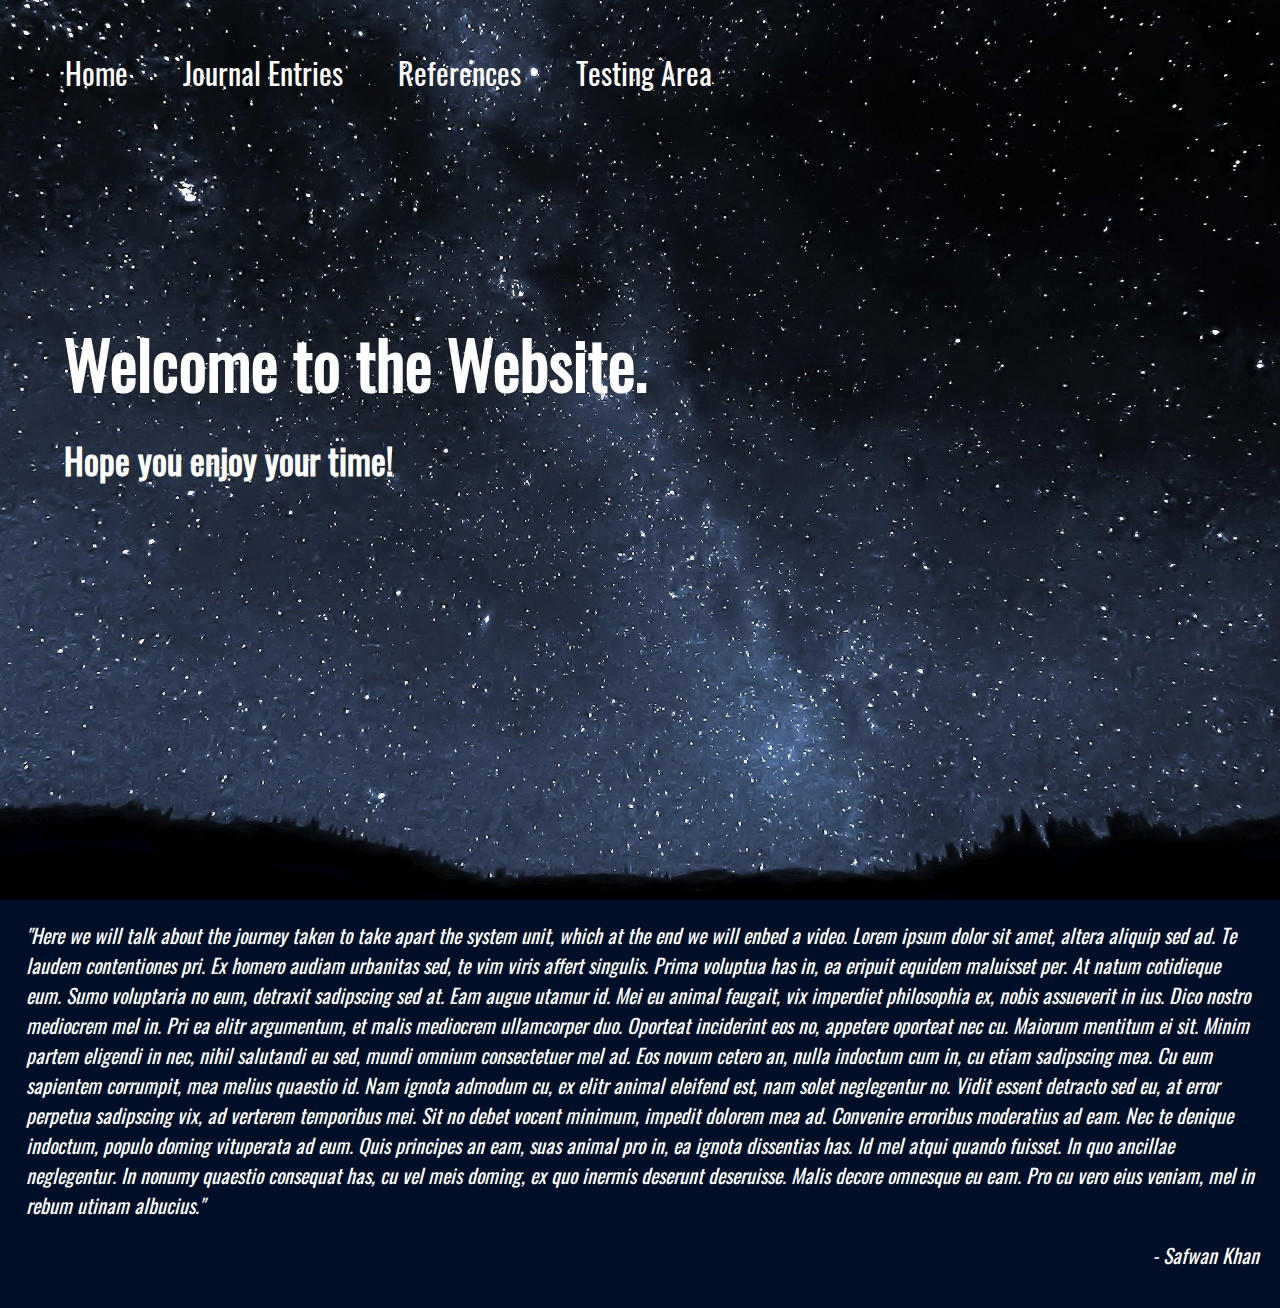
==== index.html @ 258873cf "Add files via upload" ====
<!DOCTYPE html>
<html lang="en">
	<head>
	<meta charset="utf-8">
		<title>Pod 5's assignment</title>
		<link rel="stylesheet" href="hardware.css">
		<!--- Import font from google. URL: https://fonts.google.com/specimen/Oswald?selection.family=Oswald -->
		<link href='Oswald-Regular.ttf' rel='stylesheet'>
		<link rel="icon" href="rocket.png" sizes="16x16">
	</head>
	<body>
	<ul class="navigationBar">
		<li class= "home" id="currentPage"><a href="index.html">Home</a></li>
		<li class= "otherLinks"><a href="journalEntries.html">Journal Entries</a></li>
		<li class= "otherLinks"><a href="references.html">References</a></li>
		<li class= "otherLinks"><a href="test.html">Testing Area</a></li>
	</ul>
	<!--- First Image -->
		<div class="coverimage"></div>
		<h1 class= "titleText">Welcome to the Website.</h1>
		<h2 class= "subTitleText">Hope you enjoy your time!</h2>
		<p class="homePageParagraphText">
		"Here we will talk about the journey taken to take apart the system unit, which at the end we will enbed a video. Lorem ipsum dolor sit amet, altera aliquip sed ad. Te laudem contentiones pri. Ex homero audiam urbanitas sed, te vim viris affert singulis. Prima voluptua has in, ea eripuit equidem maluisset per. At natum cotidieque eum. Sumo voluptaria no eum, detraxit sadipscing sed at. Eam augue utamur id. Mei eu animal feugait, vix imperdiet philosophia ex, nobis assueverit in ius. Dico nostro mediocrem mel in. Pri ea elitr argumentum, et malis mediocrem ullamcorper duo. Oporteat inciderint eos no, appetere oporteat nec cu. Maiorum mentitum ei sit. Minim partem eligendi in nec, nihil salutandi eu sed, mundi omnium consectetuer mel ad. Eos novum cetero an, nulla indoctum cum in, cu etiam sadipscing mea. Cu eum sapientem corrumpit, mea melius quaestio id. Nam ignota admodum cu, ex elitr animal eleifend est, nam solet neglegentur no. Vidit essent detracto sed eu, at error perpetua sadipscing vix, ad verterem temporibus mei. Sit no debet vocent minimum, impedit dolorem mea ad. Convenire erroribus moderatius ad eam. Nec te denique indoctum, populo doming vituperata ad eum. Quis principes an eam, suas animal pro in, ea ignota dissentias has. Id mel atqui quando fuisset. In quo ancillae neglegentur. In nonumy quaestio consequat has, cu vel meis doming, ex quo inermis deserunt deseruisse. Malis decore omnesque eu eam. Pro cu vero eius veniam, mel in rebum utinam albucius."</p>
		<p class="personQuoted">- Safwan Khan</p> 
		<br>
	</body>
</html>
---- hardware.css ----
@font-face 
{
	font-family: Oswald;
    src:url("Oswald-Regular.ttf");
}

.homePageParagraphText 
{
	margin-left: 2%;
	margin-right: 2%;
	color: white;
	font-family: 'Oswald';
	font-size: 20px;
	font-style: italic;
}
.journalDate
{
	margin-left: 2%;
	margin-right: 2%;
	color: white;
	font-family: 'Oswald';
	font-size: 20px;
	font-style: italic;	
}

.personQuoted
{
	margin-left: 90%;
	color: white;
	font-family: 'Oswald';
	font-size: 20px;
	font-style: italic;
	
}
body, html 
{
    height: 100%;
}

body 
{
	/* Ensure the image fits the entire window. */
	margin: 0;
	
	/* Set the background colour to navy blue. */
	background-color: #000f28;
}


.coverimage 
{
	
	/* Set the desired background image. */
    background-image: url("space.jpg");
	
	/* Set the image to fit the entire screen. */
	height: 100%;
	
	/* Create the parralax scrolling effect. */
    background-position: center;
    background-repeat: no-repeat;
    background-size: cover;
	background-attachment: fixed;
}

.titleText 	{
	/* Locate the text. */
	position: absolute;
	color: white;
	top: 30%;
	left: 5%;
	
	/* Set the font of the cover text */
	font-family: "Oswald";
	font-size: 65px;
	
	/* Ensure that the text remains fixed contrasting the parralax. */
	background-attachment: fixed;
}

.subTitleText 
{
	color: white;
	position: absolute;
	top: 45%;
	left: 5%;
	font-family: "Oswald";
	font-size: 35px;
}


/* Navigation bar */

a 
{
	/* Display an underline relative to the word. */
	position: relative;
  
	/* Set colour of the links */
	color: white;
  
	/* Ensure that the links do not have an underline prior to being hovered over. */
	text-decoration: none;
	
	/* Set the time for duration of the change in text colour. */
	transition-duration: 0.3s
}


a:before 
{
	content: "";
  
	position: absolute;
	
	/* Display an underline base on the width of the word.*/
	width: 100%;
  
	/* Set the thickness of the underline. */
	height: 4px;
  
	/* Set underline to display below the word. */
	bottom: 0;
  
	/* Choose colour for the underline. */
	background-color: white;
  
	/* Intialize the animated underline to transition to scaleX(1) */
	transform: scaleX(0);
  
	/* Set the time the animation takes to complete. */
	transition: 0.3s;
	
	
	transition-duration: 0.3s;
}

a:hover:before
{
	/* Animate the underline */
	transform: scaleX(1);
	
	background-color: gray;
}

a:hover
{
	color: gray;
}

.home
{
	/* Ensure that the home link isn't tocuh the left side of the window. */
	padding-left: 25px;
	
	/* Separate the home link from the other links. */
	padding-right: 55px;
	
	/* Make the links appear horizontally, */
	float: left;
	
}
.navigationBar
{
	/* Position navigation bar text. */
	position: absolute;
	top: 20px;
	
	/* Ensure that the navigation bar remains fixed on the screen. */
	color: gray;
	
	/* Remove the bullet points provided by the list originally. */
	list-style-type: none;
	
	/* Set the font family of the links */
	font-family: "Oswald";
	font-size: 30px;
}

.otherLinks
{
	/* Separate other links by a specified number of pixels */
	padding-right: 55px;
	
	/* Make the links appear horizontally, */
	float: left;
}


/* References Page */

.referenceCoverImage
{
	/* Set the desired background image. */
    background-image: url("space2.jpg");
	
	/* Set the image to fit the entire screen. */
	height: 100%;
	
	/* Create the parralax scrolling effect. */
    background-position: center;
    background-repeat: no-repeat;
    background-size: cover;
	background-attachment: fixed;
}

/* Journal Entries page */

.journalEntriesCoverImage
{
	/* Set the desired background image. */
    background-image: url("space3.jpg");
	
	/* Set the image to fit the entire screen. */
	height: 100%;
	
	/* Create the parralax scrolling effect. */
    background-position: center;
    background-repeat: no-repeat;
    background-size: cover;
	background-attachment: fixed;
}
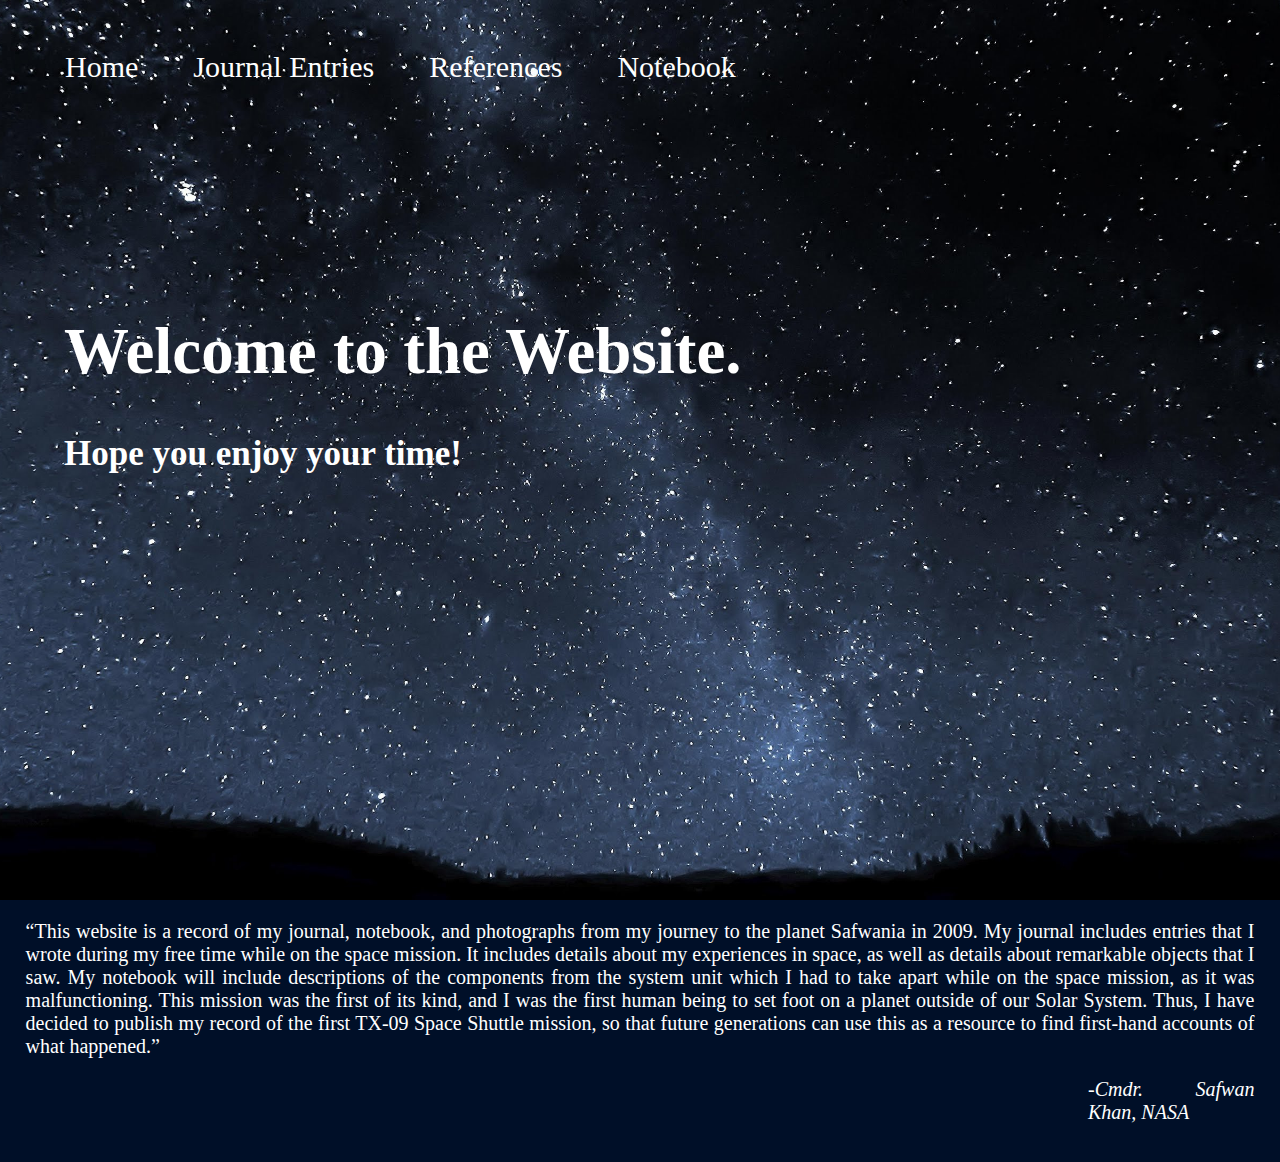
==== commit 8b27157d: "Add files via upload" ====
--- a/index.html
+++ b/index.html
@@ -4,24 +4,25 @@
 	<meta charset="utf-8">
 		<title>Pod 5's assignment</title>
 		<link rel="stylesheet" href="hardware.css">
-		<!--- Import font from google. URL: https://fonts.google.com/specimen/Oswald?selection.family=Oswald -->
-		<link href='Oswald-Regular.ttf' rel='stylesheet'>
+
 		<link rel="icon" href="rocket.png" sizes="16x16">
 	</head>
 	<body>
+	<!-- Navigation Bar -->
 	<ul class="navigationBar">
-		<li class= "home" id="currentPage"><a href="index.html">Home</a></li>
-		<li class= "otherLinks"><a href="journalEntries.html">Journal Entries</a></li>
-		<li class= "otherLinks"><a href="references.html">References</a></li>
-		<li class= "otherLinks"><a href="test.html">Testing Area</a></li>
+		<li class= "home"><a href="index.html">Home</a></li>
+		<li class= "navigationBarLinks"><a href="journalEntries.html">Journal Entries</a></li>
+		<li class= "navigationBarLinks"><a href="references.html">References</a></li>
+		<li class= "navigationBarLinks"><a href="notebook.html">Notebook</a></li>
 	</ul>
-	<!--- First Image -->
-		<div class="coverimage"></div>
+	<!--- Cover Page -->
+		<div class="indexCoverImage"></div>
 		<h1 class= "titleText">Welcome to the Website.</h1>
 		<h2 class= "subTitleText">Hope you enjoy your time!</h2>
 		<p class="homePageParagraphText">
-		"Here we will talk about the journey taken to take apart the system unit, which at the end we will enbed a video. Lorem ipsum dolor sit amet, altera aliquip sed ad. Te laudem contentiones pri. Ex homero audiam urbanitas sed, te vim viris affert singulis. Prima voluptua has in, ea eripuit equidem maluisset per. At natum cotidieque eum. Sumo voluptaria no eum, detraxit sadipscing sed at. Eam augue utamur id. Mei eu animal feugait, vix imperdiet philosophia ex, nobis assueverit in ius. Dico nostro mediocrem mel in. Pri ea elitr argumentum, et malis mediocrem ullamcorper duo. Oporteat inciderint eos no, appetere oporteat nec cu. Maiorum mentitum ei sit. Minim partem eligendi in nec, nihil salutandi eu sed, mundi omnium consectetuer mel ad. Eos novum cetero an, nulla indoctum cum in, cu etiam sadipscing mea. Cu eum sapientem corrumpit, mea melius quaestio id. Nam ignota admodum cu, ex elitr animal eleifend est, nam solet neglegentur no. Vidit essent detracto sed eu, at error perpetua sadipscing vix, ad verterem temporibus mei. Sit no debet vocent minimum, impedit dolorem mea ad. Convenire erroribus moderatius ad eam. Nec te denique indoctum, populo doming vituperata ad eum. Quis principes an eam, suas animal pro in, ea ignota dissentias has. Id mel atqui quando fuisset. In quo ancillae neglegentur. In nonumy quaestio consequat has, cu vel meis doming, ex quo inermis deserunt deseruisse. Malis decore omnesque eu eam. Pro cu vero eius veniam, mel in rebum utinam albucius."</p>
-		<p class="personQuoted">- Safwan Khan</p> 
+	<!--- Story Summary -->
+		&ldquo;This website is a record of my journal, notebook, and photographs from my journey to the planet Safwania in 2009. My journal includes entries that I wrote during my free time while on the space mission. It includes details about my experiences in space, as well as details about remarkable objects that I saw. My notebook will include descriptions of the components from the system unit which I had to take apart while on the space mission, as it was malfunctioning. This mission was the first of its kind, and I was the first human being to set foot on a planet outside of our Solar System. Thus, I have decided to publish my record of the first TX-09 Space Shuttle mission, so that future generations can use this as a resource to find first-hand accounts of what happened.&rdquo;</p>
+		<p class="personQuotedWithoutImage">-Cmdr. Safwan Khan, NASA</p> 
 		<br>
 	</body>
 </html>
--- a/hardware.css
+++ b/hardware.css
@@ -1,39 +1,110 @@
-@font-face 
-{
-	font-family: Oswald;
-    src:url("Oswald-Regular.ttf");
-}
+.image
+{
+	/* Separate the text from the images */
+	padding:20px;
+	
+	/* Place the images on the right side of the screen. */
+	float: right;
+}
+
+.notebookImages
+{	
+	/* Add a light-blue border around each of the photos. */
+	padding: 10px;
+	background-color: white;
+	
+	/* Center each photo. */
+	margin-left: 40%;
+}
+
+.imageCaptionText
+{	
+	left:20px;
+	/* Set the margins of the person quoted */
+	margin-left: 2%;
+	margin-right: 2%;
+	/* Set preferences of the body text. */
+	color: white;
+	font-family: 'Oswald';
+	font-size: 18px;
+	font-style: italic;
+	
+	/* Center the captions under the image. */
+	text-align: center;
+}
+
 
 .homePageParagraphText 
 {
-	margin-left: 2%;
-	margin-right: 2%;
+	/* Set the margins of the person quoted */
+	margin-left: 2%;
+	margin-right: 2%;
+	
+	/* Set preferences of the body text. */
+	color: white;
+	font-family: 'Oswald';
+	font-size: 20px;
+}
+
+.journalDate
+{
+	/* Set the margin of the journal date */
+	margin-left: 2%;
+	margin-right: 2%;
+	
+	/* Set preferences of the body text. */
+	color: white;
+	font-family: 'Oswald';
+	font-size: 22px;	
+}
+
+.personQuoted
+{
+	/* Set the margins for the person quoted. */
+	margin-left: 65%;
+	margin-right: 10%;
+	
+	/* Stylize the text of the person quoted */
 	color: white;
 	font-family: 'Oswald';
 	font-size: 20px;
 	font-style: italic;
 }
-.journalDate
-{
-	margin-left: 2%;
-	margin-right: 2%;
-	color: white;
-	font-family: 'Oswald';
-	font-size: 20px;
-	font-style: italic;	
-}
-
-.personQuoted
-{
-	margin-left: 90%;
-	color: white;
+
+h3
+{
+	/* Set the margins for the person quoted. */
+	margin-left: 2%;
+	
+	/* Stylize the text of the person quoted */
+	color: white;
+	font-family: 'Oswald';
+	font-size: 22px;
+}
+
+
+
+hr
+{
+	margin-left: 2%;
+	margin-right: 2%;
+}
+
+.personQuotedWithoutImage
+{
+	/* Set the margins for the person quoted. */
+	margin-left: 85%;
+	margin-right: 2%;
+	/* Set the colour of the person quoted */
+	color: white;
+	
 	font-family: 'Oswald';
 	font-size: 20px;
 	font-style: italic;
-	
 }
 body, html 
 {
+	/* Set the height of the image. */
     height: 100%;
 }
 
@@ -44,10 +115,145 @@
 	
 	/* Set the background colour to navy blue. */
 	background-color: #000f28;
-}
-
-
-.coverimage 
+	
+	text-align: justify;
+}
+
+.titleText 	{
+	/* Locate the text. */
+	position: absolute;
+	color: white;
+	top: 30%;
+	left: 5%;
+	
+	/* Set the font of the cover text */
+	font-family: "Oswald";
+	font-size: 65px;
+	
+	/* Ensure that the text remains fixed contrasting the parralax. */
+	background-attachment: fixed;
+}
+
+.subTitleText 
+{
+	/* Set position of text. */
+	position: absolute;
+	top: 45%;
+	left: 5%;
+	
+	/* Stylize the text */
+	color: white;
+	font-family: "Oswald";
+	font-size: 35px;
+}
+
+/* Navigation bar */
+
+a 
+{
+	/* Display an underline relative to the word. */
+	position: relative;
+  
+	/* Set colour of the links */
+	color: white;
+  
+	/* Ensure that the links do not have an underline prior to being hovered over. */
+	text-decoration: none;
+	
+	/* Set the time for duration of the change in text colour. */
+	transition-duration: 0.3s
+}
+
+a:before 
+{
+	content: "";
+  
+	position: absolute;
+	
+	/* Display an underline base on the width of the word.*/
+	width: 100%;
+  
+	/* Set the thickness of the underline. */
+	height: 4px;
+  
+	/* Set underline to display below the word. */
+	bottom: 0;
+  
+	/* Choose colour for the underline. */
+	background-color: white;
+  
+	/* Intialize the animated underline to transition to scaleX(1) */
+	transform: scaleX(0);
+  
+	/* Set the time the animation takes to complete. */
+	transition: 0.3s;
+	transition-duration: 0.3s;
+}
+
+a:hover:before
+{
+	/* Animate the underline */
+	transform: scaleX(1);
+	/* Set colour of underline when hovered over. */
+	background-color: gray;
+}
+
+a:hover
+{
+	/* Set colour of text when hovered over. */
+	color: gray;
+}
+
+img
+{
+	/* Seperate the images from the body text */
+	padding-left: 10px;
+	
+	/* Align the images with the right margin. */
+	margin-right: 2%;
+}
+
+.home
+{
+	/* Ensure that the home link isn't tocuh the left side of the window. */
+	padding-left: 25px;
+	
+	/* Separate the home link from the other links. */
+	padding-right: 55px;
+	
+	/* Make the links appear horizontally, */
+	float: left;
+	
+}
+
+.navigationBar
+{
+	/* Position navigation bar text. */
+	position: absolute;
+	top: 20px;
+	
+	/* Ensure that the navigation bar remains fixed on the screen. */
+	color: gray;
+	
+	/* Remove the bullet points provided by the list originally. */
+	list-style-type: none;
+	
+	/* Set the font family of the links */
+	font-family: "Oswald";
+	font-size: 30px;
+}
+
+.navigationBarLinks
+{
+	/* Separate other links by a specified number of pixels */
+	padding-right: 55px;
+	
+	/* Make the links appear horizontally, */
+	float: left;
+}
+
+/* Index Page */
+.indexCoverImage
 {
 	
 	/* Set the desired background image. */
@@ -63,130 +269,6 @@
 	background-attachment: fixed;
 }
 
-.titleText 	{
-	/* Locate the text. */
-	position: absolute;
-	color: white;
-	top: 30%;
-	left: 5%;
-	
-	/* Set the font of the cover text */
-	font-family: "Oswald";
-	font-size: 65px;
-	
-	/* Ensure that the text remains fixed contrasting the parralax. */
-	background-attachment: fixed;
-}
-
-.subTitleText 
-{
-	color: white;
-	position: absolute;
-	top: 45%;
-	left: 5%;
-	font-family: "Oswald";
-	font-size: 35px;
-}
-
-
-/* Navigation bar */
-
-a 
-{
-	/* Display an underline relative to the word. */
-	position: relative;
-  
-	/* Set colour of the links */
-	color: white;
-  
-	/* Ensure that the links do not have an underline prior to being hovered over. */
-	text-decoration: none;
-	
-	/* Set the time for duration of the change in text colour. */
-	transition-duration: 0.3s
-}
-
-
-a:before 
-{
-	content: "";
-  
-	position: absolute;
-	
-	/* Display an underline base on the width of the word.*/
-	width: 100%;
-  
-	/* Set the thickness of the underline. */
-	height: 4px;
-  
-	/* Set underline to display below the word. */
-	bottom: 0;
-  
-	/* Choose colour for the underline. */
-	background-color: white;
-  
-	/* Intialize the animated underline to transition to scaleX(1) */
-	transform: scaleX(0);
-  
-	/* Set the time the animation takes to complete. */
-	transition: 0.3s;
-	
-	
-	transition-duration: 0.3s;
-}
-
-a:hover:before
-{
-	/* Animate the underline */
-	transform: scaleX(1);
-	
-	background-color: gray;
-}
-
-a:hover
-{
-	color: gray;
-}
-
-.home
-{
-	/* Ensure that the home link isn't tocuh the left side of the window. */
-	padding-left: 25px;
-	
-	/* Separate the home link from the other links. */
-	padding-right: 55px;
-	
-	/* Make the links appear horizontally, */
-	float: left;
-	
-}
-.navigationBar
-{
-	/* Position navigation bar text. */
-	position: absolute;
-	top: 20px;
-	
-	/* Ensure that the navigation bar remains fixed on the screen. */
-	color: gray;
-	
-	/* Remove the bullet points provided by the list originally. */
-	list-style-type: none;
-	
-	/* Set the font family of the links */
-	font-family: "Oswald";
-	font-size: 30px;
-}
-
-.otherLinks
-{
-	/* Separate other links by a specified number of pixels */
-	padding-right: 55px;
-	
-	/* Make the links appear horizontally, */
-	float: left;
-}
-
-
 /* References Page */
 
 .referenceCoverImage
@@ -219,4 +301,19 @@
     background-repeat: no-repeat;
     background-size: cover;
 	background-attachment: fixed;
+}
+
+.notebookCoverImage
+{
+	/* Set the desired background image. */
+    background-image: url("computerParts.jpg");
+	
+	/* Set the image to fit the entire screen. */
+	height: 100%;
+	
+	/* Create the parralax scrolling effect. */
+    background-position: center;
+    background-repeat: no-repeat;
+    background-size: cover;
+	background-attachment: fixed;
 }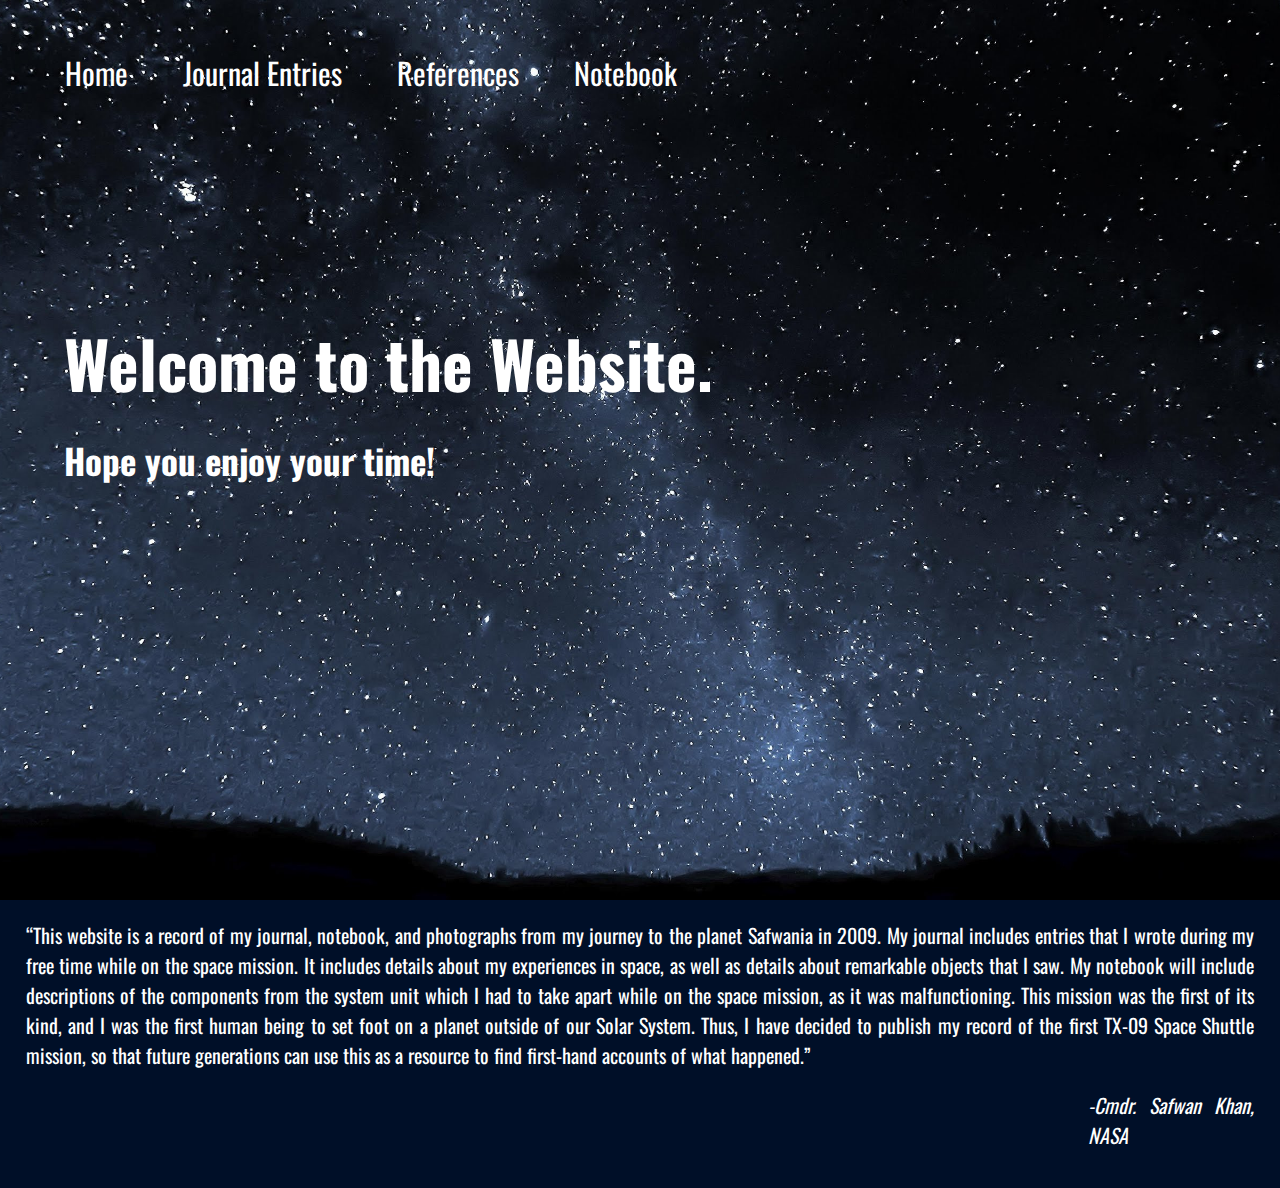
==== commit e431e83b: "Update index.html" ====
--- a/index.html
+++ b/index.html
@@ -4,7 +4,7 @@
 	<meta charset="utf-8">
 		<title>Pod 5's assignment</title>
 		<link rel="stylesheet" href="hardware.css">
-
+		<link href="https://fonts.googleapis.com/css?family=Oswald" rel="stylesheet">
 		<link rel="icon" href="rocket.png" sizes="16x16">
 	</head>
 	<body>
--- a/hardware.css
+++ b/hardware.css
@@ -1,3 +1,9 @@
+@font-face
+{
+	font-family:"Oswald";
+	src:url("Oswald-Regular.ttf")format:('ttf');
+}
+
 .image
 {
 	/* Separate the text from the images */
@@ -316,4 +322,4 @@
     background-repeat: no-repeat;
     background-size: cover;
 	background-attachment: fixed;
-}+}
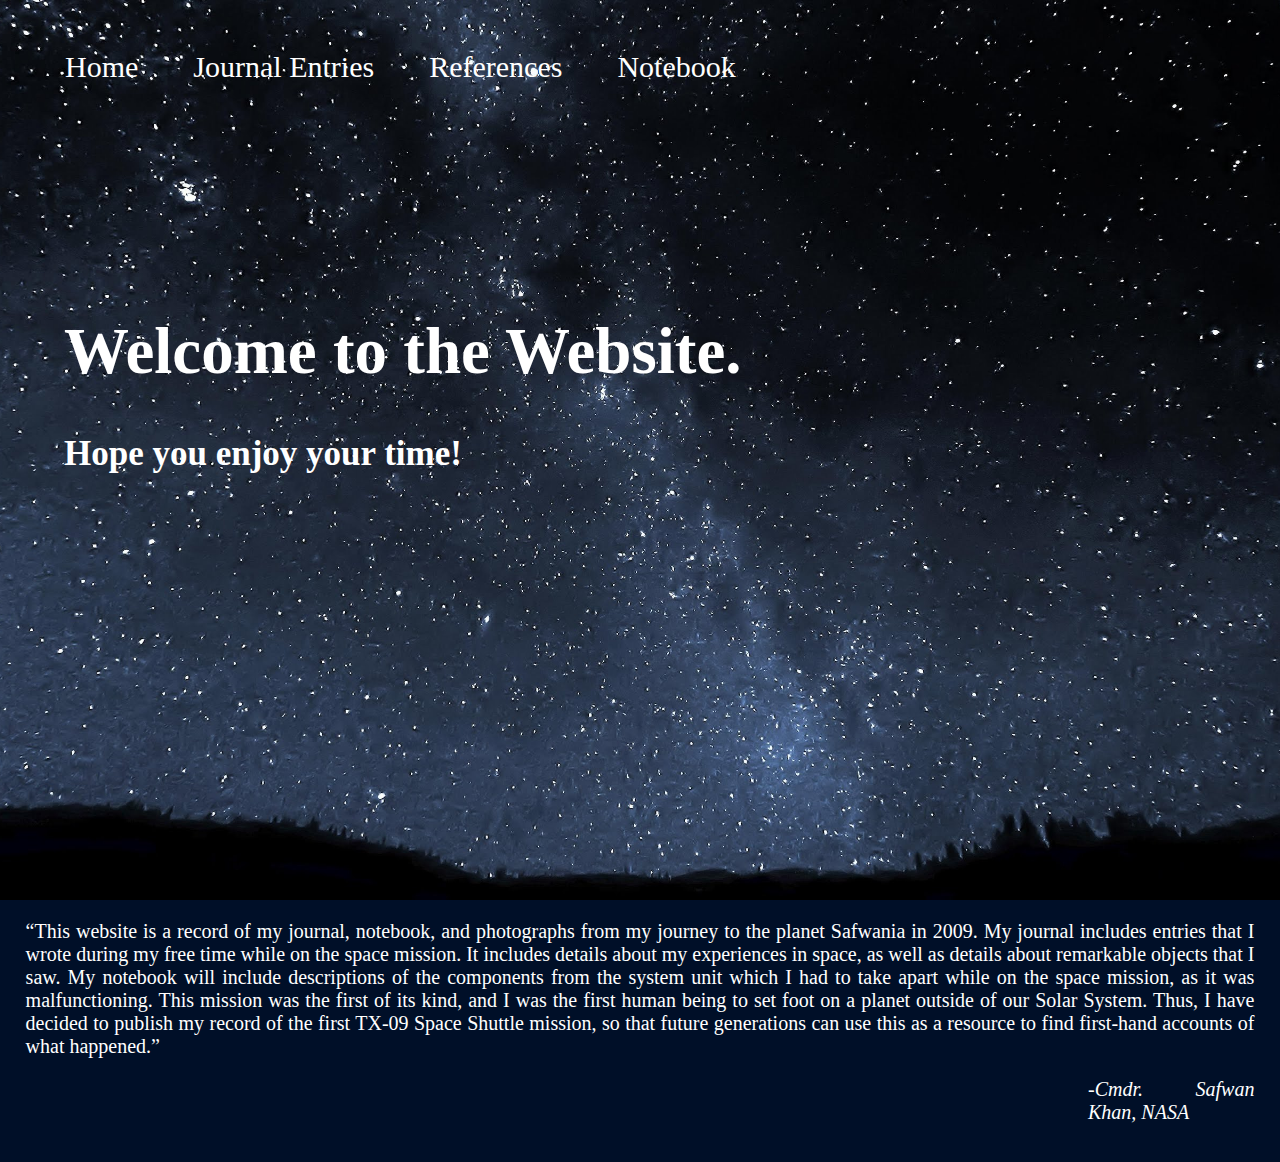
==== commit 2eec484e: "Update index.html" ====
--- a/index.html
+++ b/index.html
@@ -4,7 +4,7 @@
 	<meta charset="utf-8">
 		<title>Pod 5's assignment</title>
 		<link rel="stylesheet" href="hardware.css">
-		<link href="https://fonts.googleapis.com/css?family=Oswald" rel="stylesheet">
+		<link href="Oswald-Regular.ttf" rel="stylesheet">
 		<link rel="icon" href="rocket.png" sizes="16x16">
 	</head>
 	<body>
